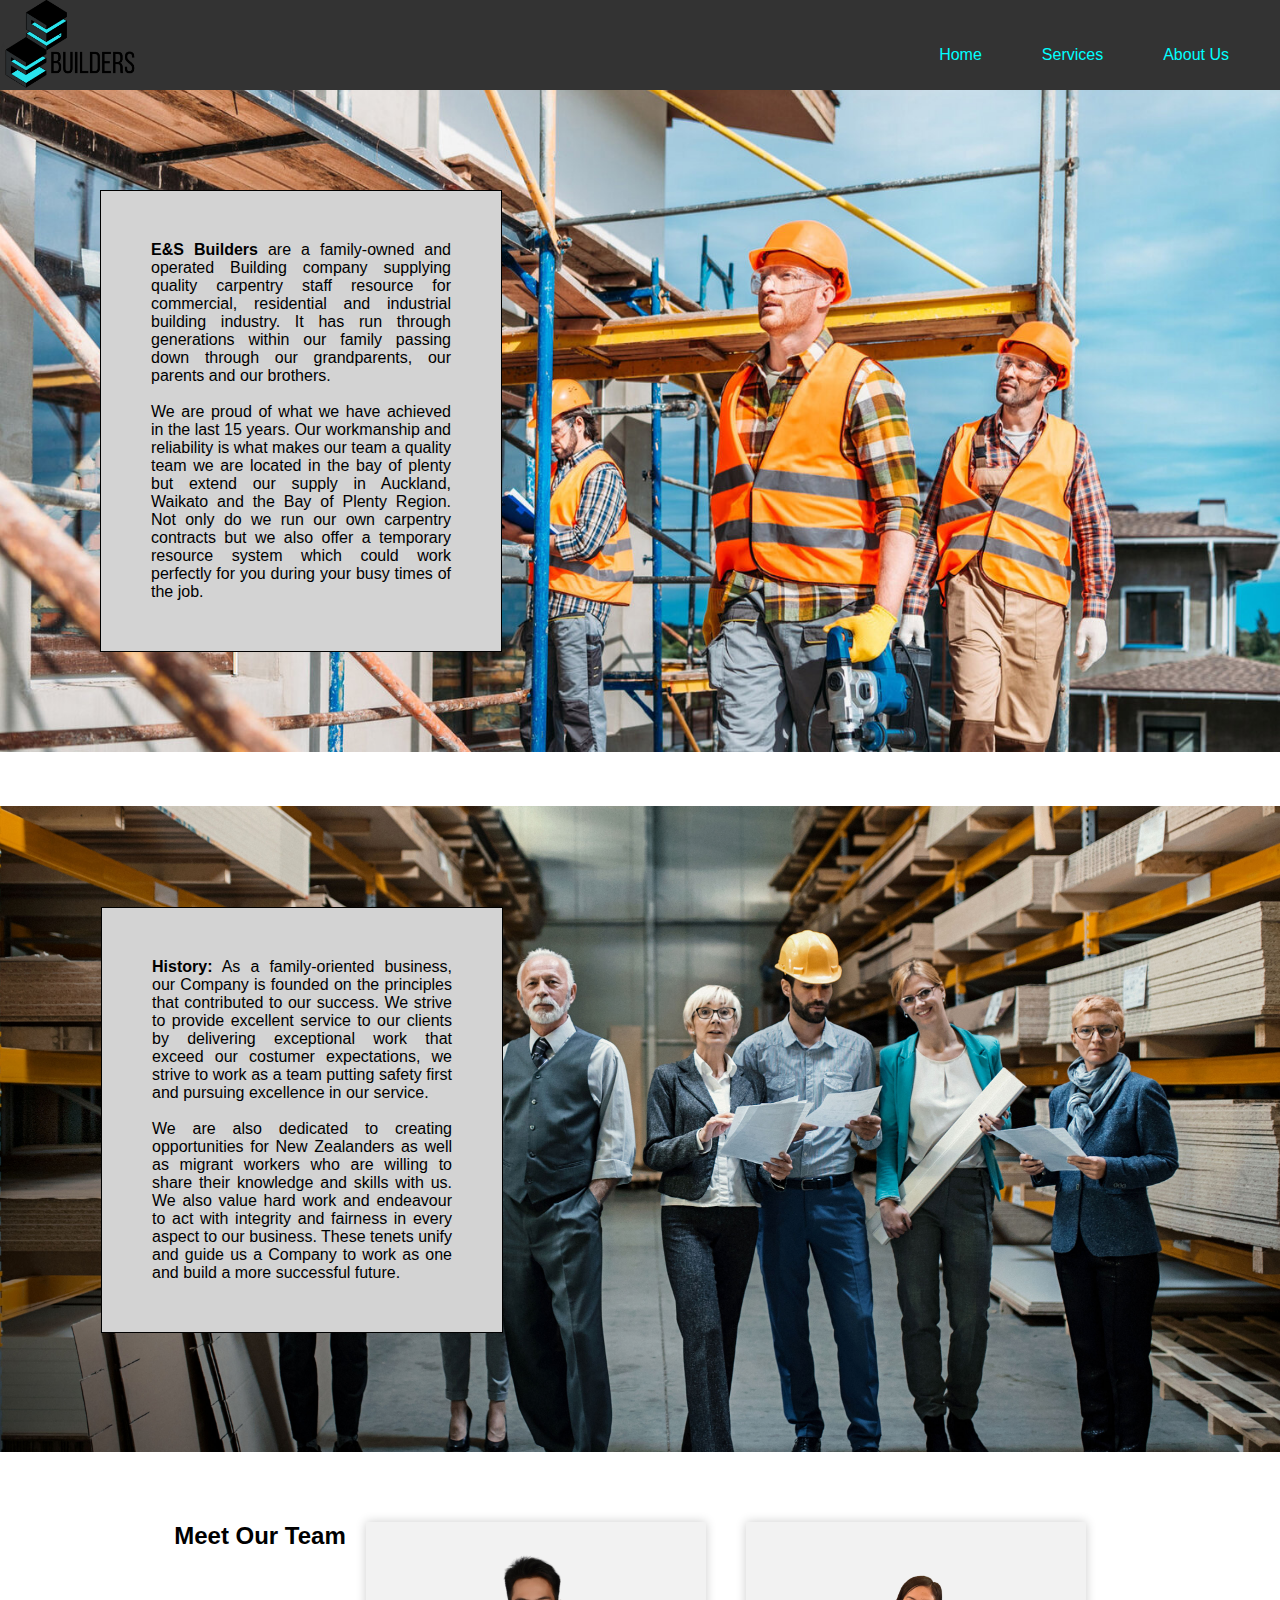
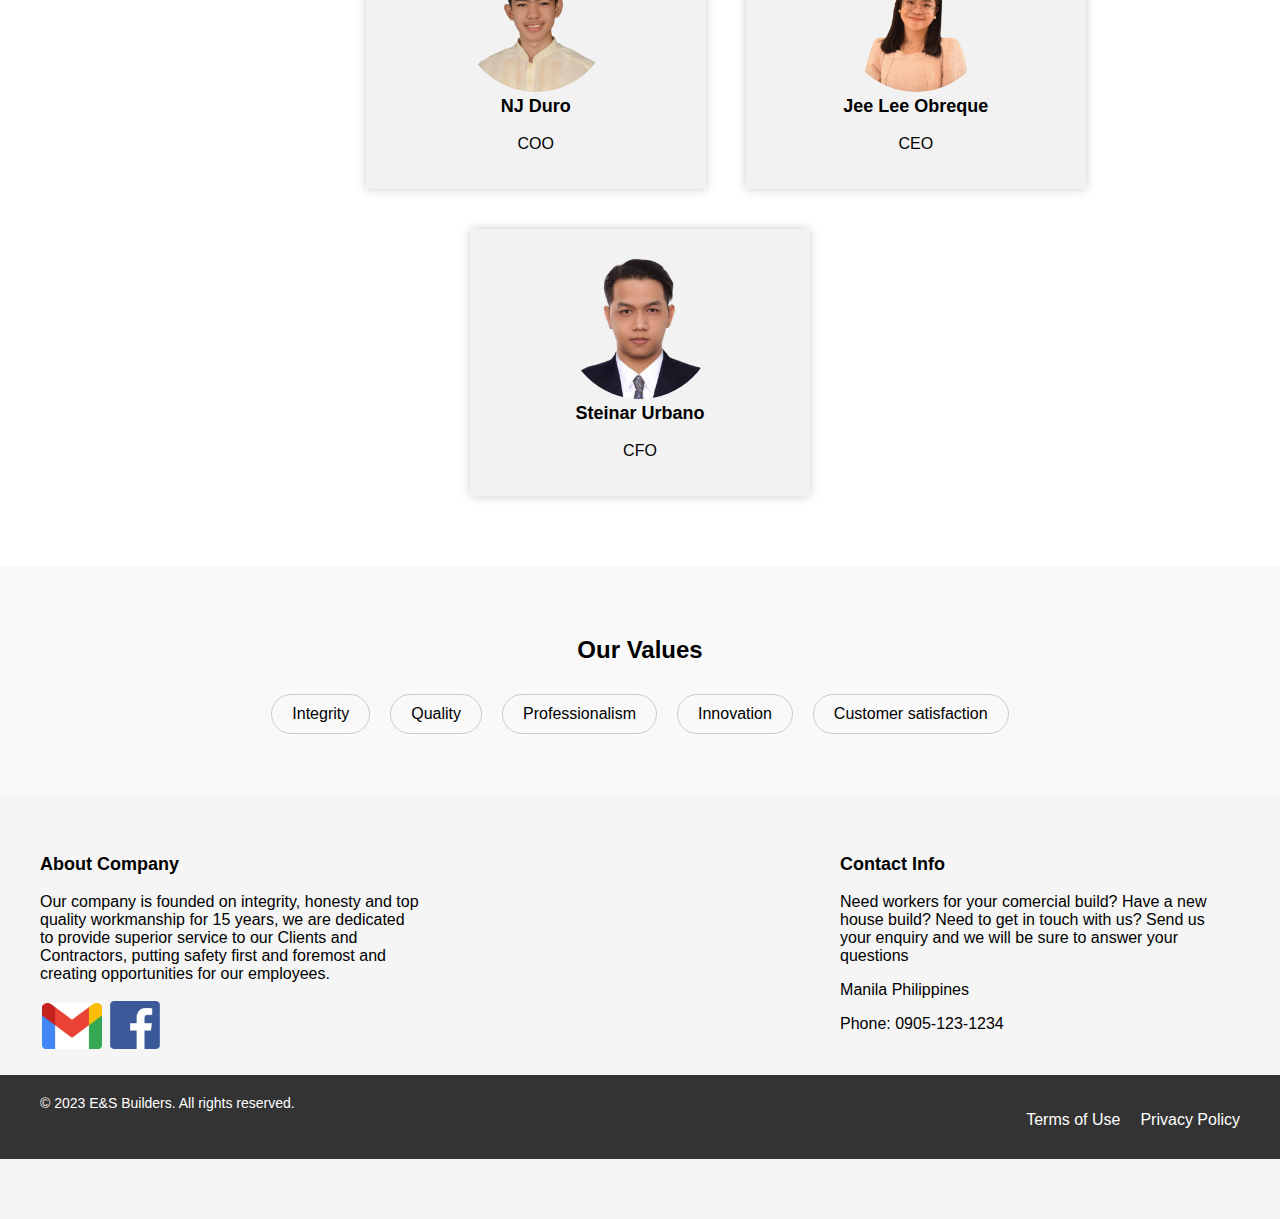
==== about.html @ f44775a7 "about" ====
<!DOCTYPE html>
<html lang="en">
<head>
	<meta charset="UTF-8">
	<meta http-equiv="X-UA-Compatible" content="IE=edge">
	<meta name="viewport" content="width=device-width, initial-scale=1.0">
	<title>About Us</title>
	<link rel="stylesheet" href="about.css">
</head>
<body>
	<header>
		<nav>
			<ul>
				<img src="/img/es_builder_logo 8.png" class="logo">
				<li><a href="#">Home</a></li>
				<li><a href="#">Services</a></li>
				<li><a href="#">About Us</a></li>
			</ul>
		</nav>
	</header>

	<main>
		<section class="hero">
			<div>
			<p><b>E&S Builders</b> are a family-owned and operated Building company supplying quality carpentry staff resource for commercial, residential and industrial building industry. It has run through generations within our family passing down through our grandparents, our parents and our brothers.<br><br>
			We are proud of what we have achieved in the last 15 years. Our workmanship and reliability is what makes our team a quality team we are located in the bay of plenty but extend our supply in Auckland, Waikato and the Bay of Plenty Region. Not only do we run our own carpentry contracts but we also offer a temporary resource system which could work perfectly for you during your busy times of the job.</p>
			</div>
		</section>

		<br><br><br>

		<section class="history">
			<div>
			<p><b>History:</b> As a family-oriented business, our Company is founded on the principles that contributed to our success. We strive to provide excellent service to our clients by delivering exceptional work that exceed our costumer expectations, we strive to work as a team putting safety first and pursuing excellence in our service.<br><br>We are also dedicated to creating opportunities for New Zealanders as well as migrant workers who are willing to share their knowledge and skills with us. We also value hard work and endeavour to act with integrity and fairness in every aspect to our business. These tenets unify and guide us a Company to work as one and build a more successful future.</p>	
			</div>
			<br>
		</section>
		
		<section class="team">
			<h2>Meet Our Team</h2>
			<div class="team-member">
				<img src="/img/Nj-removebg-preview.png" alt="Team Member 2">
				<h3>NJ Duro</h3>
				<p>COO</p>
			</div>
			<div class="team-member">
				<img src="/img/jee_lee-removebg-preview.png" alt="Team Member 1">
				<h3>Jee Lee Obreque</h3>
				<p>CEO</p>
			</div>
			<div class="team-member">
				<img src="/img/ste-removebg-preview.png" alt="Team Member 3">
				<h3>Steinar Urbano</h3>
				<p>CFO</p>
			 </div>
		</section>

		<section class="values">
			<h2>Our Values</h2>
			<ul>
				<li>Integrity</li>
				<li>Quality</li>
				<li>Professionalism</li>
				<li>Innovation</li>
				<li>Customer satisfaction</li>
			</ul>
		</section>
	</main>
	<footer>
        <div class="container">
          <div class="row">
            <div class="col-md-4">
              <h3>About Company</h3>
              <p>Our company is founded on integrity, honesty and top quality workmanship for 15 years, we are dedicated to provide superior service to our Clients and Contractors,   putting safety first and foremost and creating opportunities for our employees.</p>
			  <img class="gmail"src="/img/gmail-logo 6.png">
			  <img class="facebook" src="/img/Facebook 3.png">
            </div>
            <div class="col-md-4">
              <h3>Contact Info</h3>
			  <p>Need workers for your comercial build? Have a new house build? Need to get in touch with us? Send us your enquiry and we will be sure to answer your questions</p>
              <p>Manila Philippines</p>
              <p>Phone: 0905-123-1234</p>
            </div>
          </div>
        </div>
        <div class="bottom-bar">
          <div class="container">
            <p>&copy; 2023 E&S Builders. All rights reserved.</p>
            <ul>
              <li><a href="#">Terms of Use</a></li>
              <li><a href="#">Privacy Policy</a></li>
            </ul>
          </div>
        </div>
      </footer>

</body>
</html>
---- about.css ----
/* General styles */
body {
	font-family: Arial, sans-serif;
	margin: 0;
	padding: 0;
}

/* Header styles */
header {
	background-color: #333;
	color: #fff;
	padding: 25px 20px;
}
.logo{
	position: absolute;
	left: 0;
	width: 150px;
	top: 0;
}
nav ul {
	list-style: none;
	margin: 0;
	padding: 1px;
	display: flex;
	justify-content: right;
}
nav li {
	margin: 0 30px;
	padding-top: 20px;
}
nav a {
	color: aqua;
	text-decoration: none;
}
nav a:hover{
	text-decoration: solid;
	background-color: black
	
}

/* Main content styles */
.hero {
	background-image: url(/img/buldersyearend1jpg.jpg);
	background-size: cover;
	background-position: center;
	color: black;
	padding: 100px;
	text-align: justify;
}
.history{
	background-image: url(/img/ey-family-business-owners-standing-in-their-factory.jpg);
	background-size: cover;
	background-position: center;
	color: black;
	padding: 100px;
	text-align: justify;
}
.team {
	display: flex;
	flex-wrap: wrap;
	justify-content: center;
	margin: 50px 0;
}
.team-member {
	background-color: #f2f2f2;
	box-shadow: 0 0 10px rgba(0,0,0,0.2);
	margin: 20px;
	padding: 20px;
	text-align: center;
	width: 300px;
}
.team-member img {
	border-radius: 50%;
	height: 150px;
	width: 150px;
}
.values {
	background-color: #f9f9f9;
	padding: 50px;
	text-align: center;
}
.values ul {
	list-style: none;
	margin: 0;
	padding: 0;
	display: flex;
	flex-wrap: wrap;
	justify-content: center;
}
.values li {
	margin: 10px;
	padding: 10px 20px;
	border: 1px solid #ccc;
	border-radius: 20px;
}
.facebook {
	padding: 2px;
	font-size: 30px;
	width: 50px;
	text-align: center;
	text-decoration: none;
}
.facebook:hover {
	opacity: 0.7;
}
.gmail {
	padding: 2px;
	font-size: 30px;
	width: 60px;
	text-align: center;
	text-decoration: none;
}
.gmail:hover {
	opacity: 0.7;
}

footer {
    background-color: #f5f5f5;
    padding: 60px 0;
  }
  
  .container {
    max-width: 1200px;
    margin: 0 auto;
  }
  
  .row {
    display: flex;
    flex-wrap: wrap;
    justify-content: space-between;
  }
  
  .col-md-4 {
    width: calc(33.33% - 20px);
    margin-right: 20px;
    margin-bottom: 20px;
  }
  
  h3 {
    font-size: 18px;
    margin-top: 0;
  }
  
  ul {
    list-style: none;
    margin: 0;
    padding: 0;
  }
  
  li {
    margin-bottom: 10px;
  }
  
  a {
    color: #555;
    text-decoration: none;
  }
  
  .bottom-bar {
    background-color: #333;
    color: #fff;
    padding: 20px 0;
  }
  
  .bottom-bar p {
    margin: 0;
    font-size: 14px;
  }
  
  .bottom-bar ul {
    list-style: none;
    margin: 0;
    padding: 0;
    display: flex;
    justify-content: flex-end;
  }
  
  .bottom-bar li {
    margin-left: 20px;
  }
  
  .bottom-bar a {
    color: #fff;
    text-decoration: none;
  }

.hero p{
	background-color: lightgrey;
	width: 300px;
	border: 1px solid black;
	padding: 50px;
	margin: 0px;	  
} 
.history p{
	background-color: lightgrey;
	width: 300px;
	border: 1px solid black;
	padding: 50px;
	margin: 1px;
}
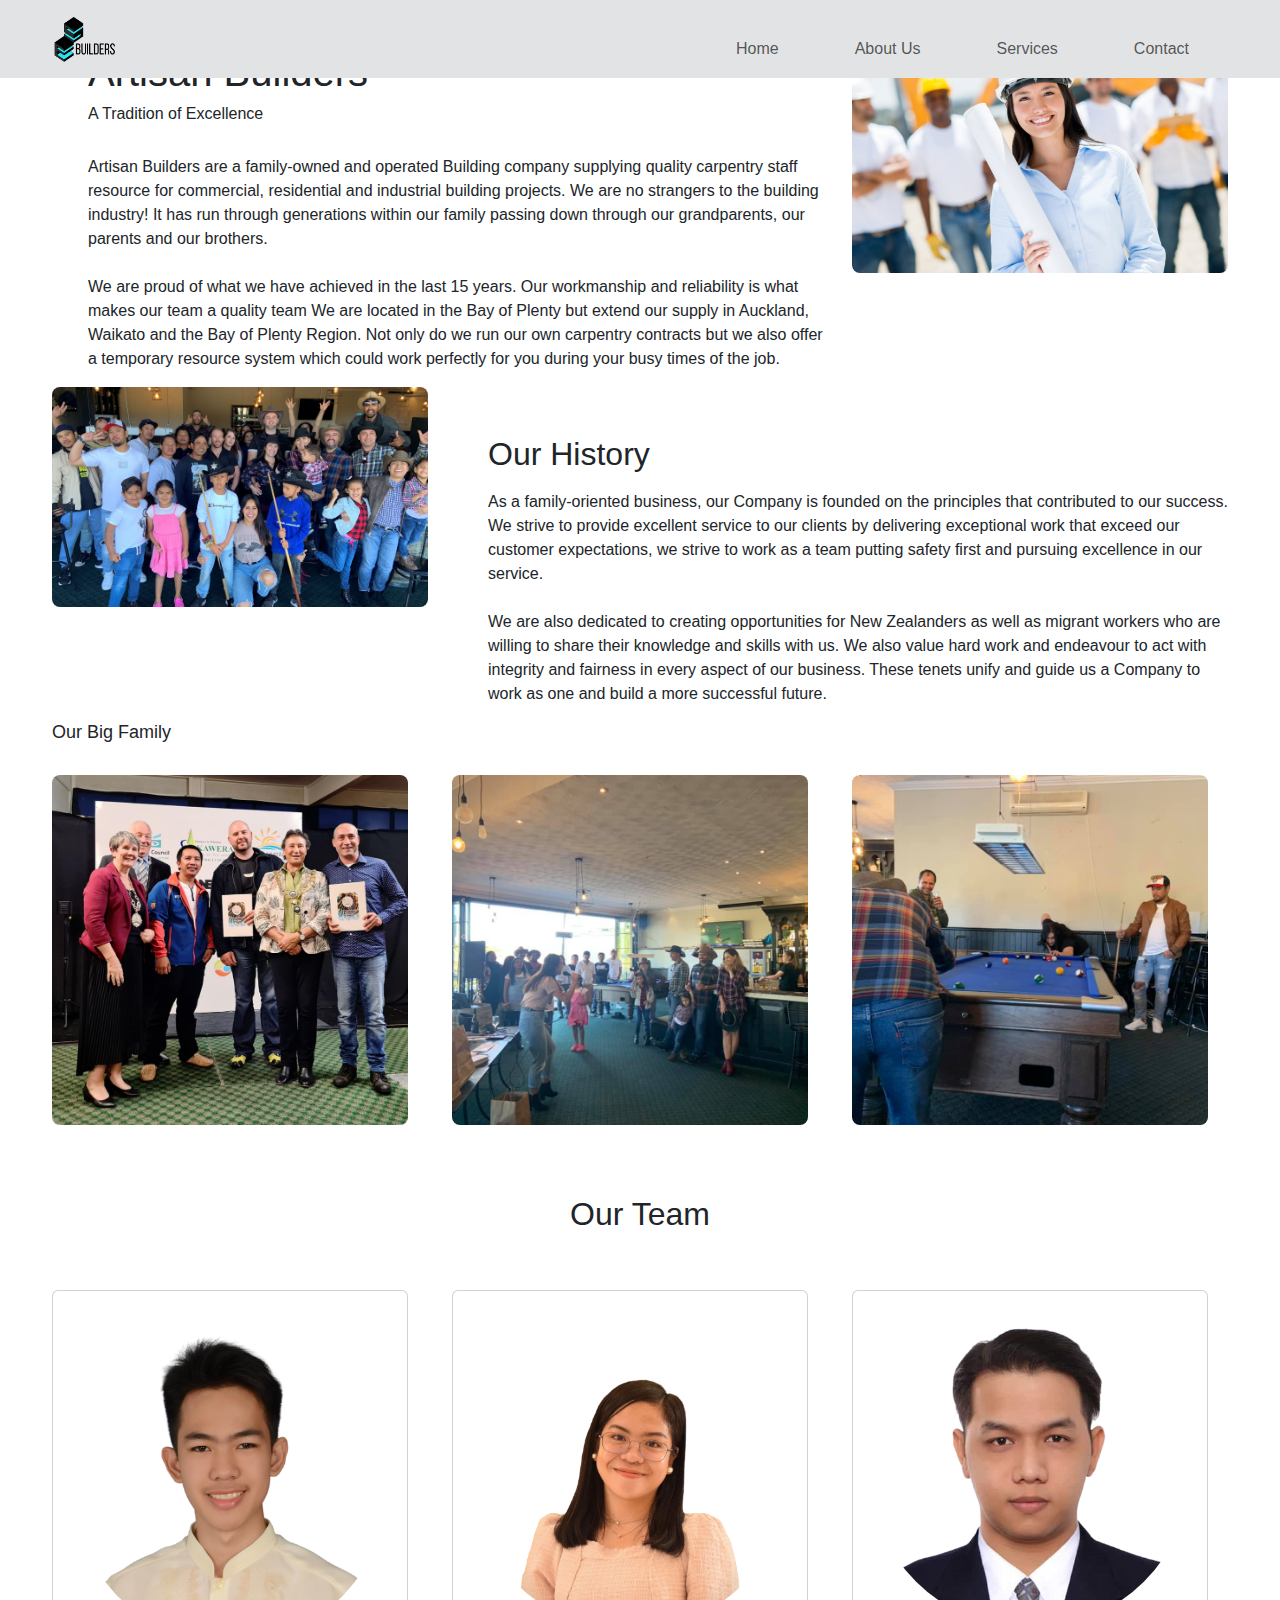
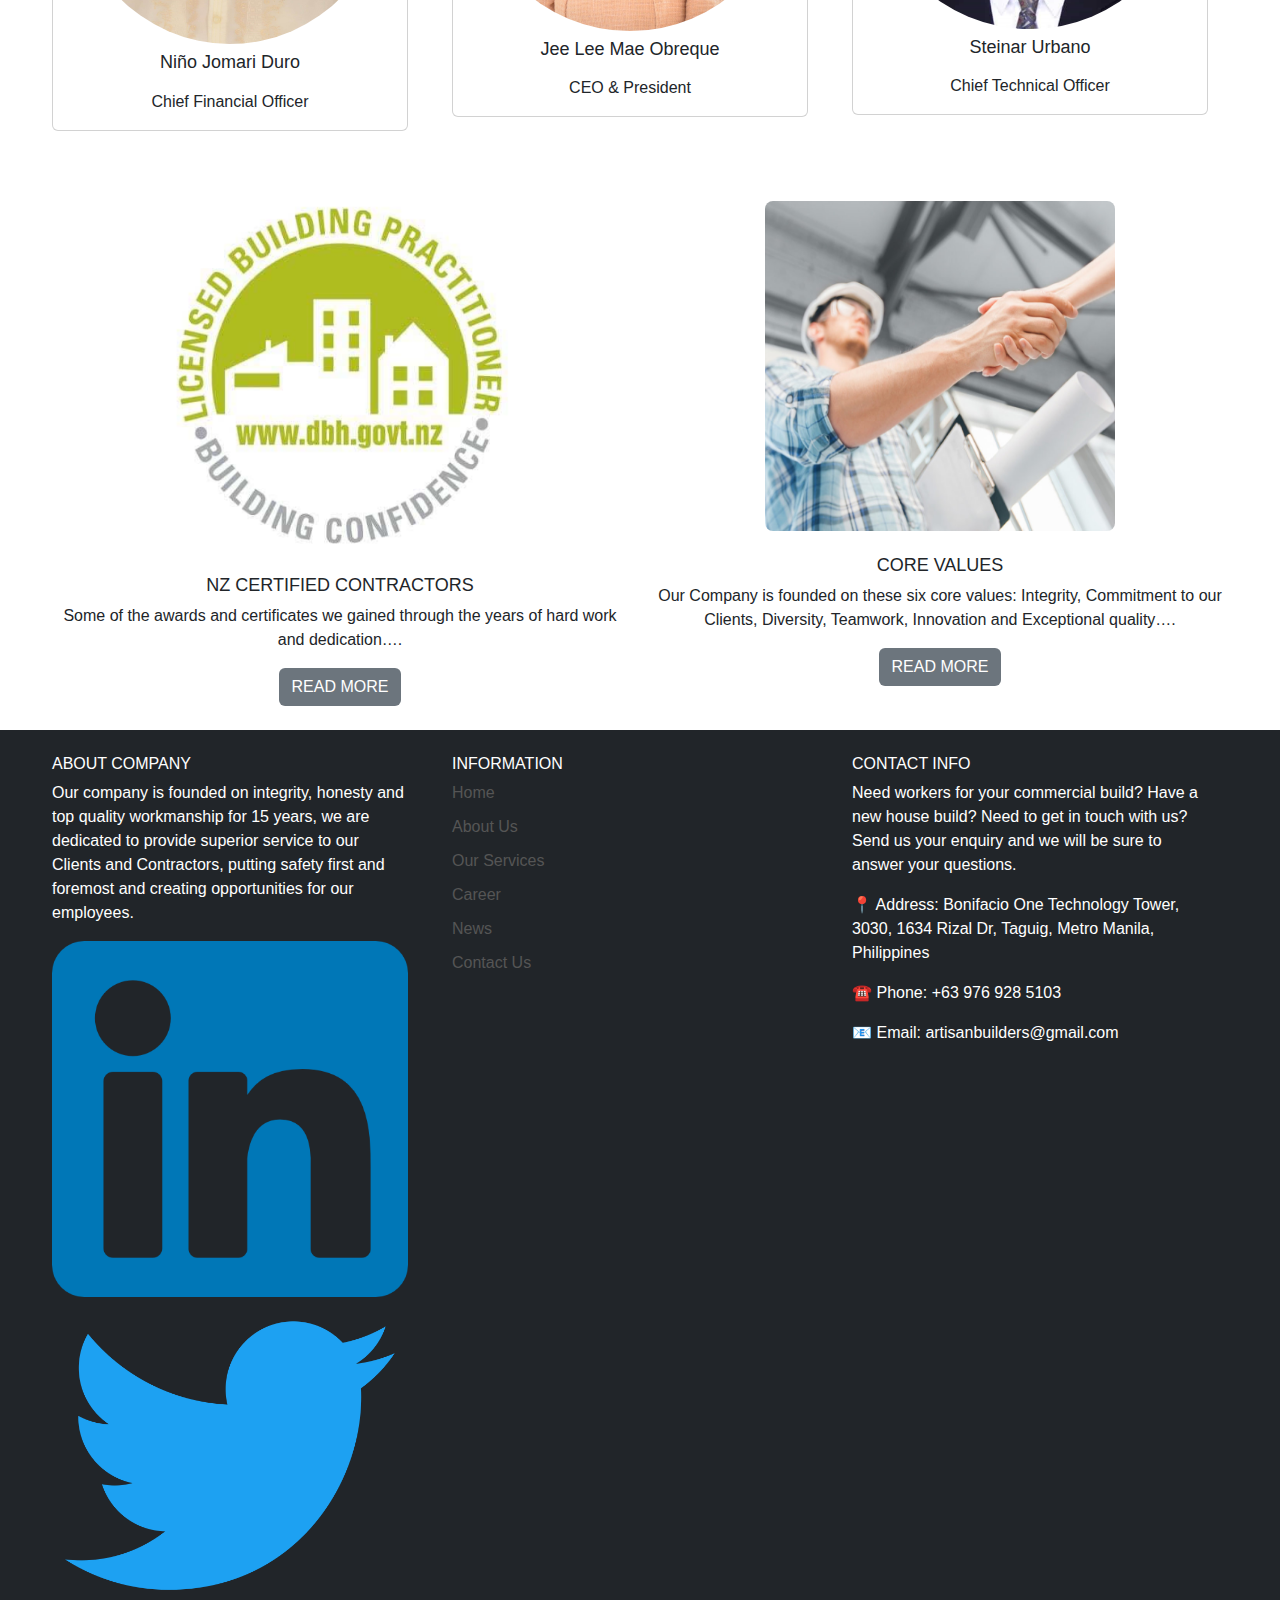
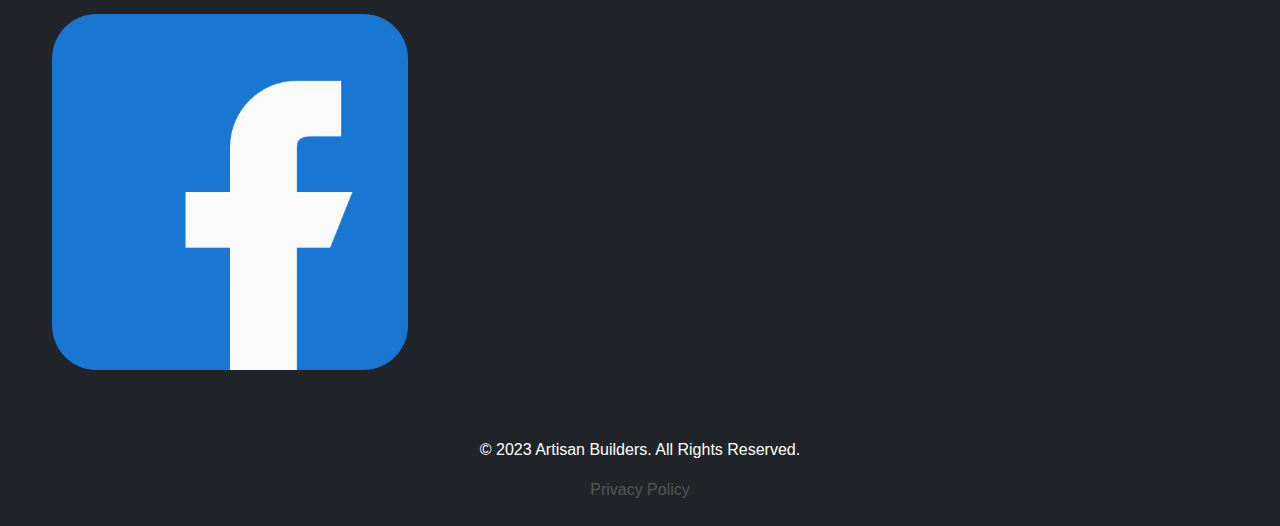
==== commit ebc3fee2: "commit changes" ====
--- a/about.html
+++ b/about.html
@@ -1,98 +1,243 @@
 <!DOCTYPE html>
 <html lang="en">
 <head>
-	<meta charset="UTF-8">
-	<meta http-equiv="X-UA-Compatible" content="IE=edge">
-	<meta name="viewport" content="width=device-width, initial-scale=1.0">
-	<title>About Us</title>
-	<link rel="stylesheet" href="about.css">
+    <!DOCTYPE html>
+    <html lang="en">
+    <head>
+    <meta charset="UTF-8">
+    <meta http-equiv="X-UA-Compatible" content="IE=edge">
+    <meta name="viewport" content="width=device-width, initial-scale=1.0">
+    <title>Artisan Builders</title>
+	<link rel="stylesheet" href="https://cdn.jsdelivr.net/npm/bootstrap@5.3.0-alpha3/dist/css/bootstrap.min.css">
+	<link rel="stylesheet" href="about.css" >
 </head>
+
 <body>
-	<header>
-		<nav>
-			<ul>
-				<img src="/img/es_builder_logo 8.png" class="logo">
-				<li><a href="#">Home</a></li>
-				<li><a href="#">Services</a></li>
-				<li><a href="#">About Us</a></li>
-			</ul>
-		</nav>
-	</header>
-
-	<main>
-		<section class="hero">
-			<div>
-			<p><b>E&S Builders</b> are a family-owned and operated Building company supplying quality carpentry staff resource for commercial, residential and industrial building industry. It has run through generations within our family passing down through our grandparents, our parents and our brothers.<br><br>
-			We are proud of what we have achieved in the last 15 years. Our workmanship and reliability is what makes our team a quality team we are located in the bay of plenty but extend our supply in Auckland, Waikato and the Bay of Plenty Region. Not only do we run our own carpentry contracts but we also offer a temporary resource system which could work perfectly for you during your busy times of the job.</p>
-			</div>
-		</section>
-
-		<br><br><br>
-
-		<section class="history">
-			<div>
-			<p><b>History:</b> As a family-oriented business, our Company is founded on the principles that contributed to our success. We strive to provide excellent service to our clients by delivering exceptional work that exceed our costumer expectations, we strive to work as a team putting safety first and pursuing excellence in our service.<br><br>We are also dedicated to creating opportunities for New Zealanders as well as migrant workers who are willing to share their knowledge and skills with us. We also value hard work and endeavour to act with integrity and fairness in every aspect to our business. These tenets unify and guide us a Company to work as one and build a more successful future.</p>	
-			</div>
-			<br>
-		</section>
-		
-		<section class="team">
-			<h2>Meet Our Team</h2>
-			<div class="team-member">
-				<img src="/img/Nj-removebg-preview.png" alt="Team Member 2">
-				<h3>NJ Duro</h3>
-				<p>COO</p>
-			</div>
-			<div class="team-member">
-				<img src="/img/jee_lee-removebg-preview.png" alt="Team Member 1">
-				<h3>Jee Lee Obreque</h3>
-				<p>CEO</p>
-			</div>
-			<div class="team-member">
-				<img src="/img/ste-removebg-preview.png" alt="Team Member 3">
-				<h3>Steinar Urbano</h3>
-				<p>CFO</p>
-			 </div>
-		</section>
-
-		<section class="values">
-			<h2>Our Values</h2>
-			<ul>
-				<li>Integrity</li>
-				<li>Quality</li>
-				<li>Professionalism</li>
-				<li>Innovation</li>
-				<li>Customer satisfaction</li>
-			</ul>
-		</section>
-	</main>
-	<footer>
-        <div class="container">
-          <div class="row">
-            <div class="col-md-4">
-              <h3>About Company</h3>
-              <p>Our company is founded on integrity, honesty and top quality workmanship for 15 years, we are dedicated to provide superior service to our Clients and Contractors,   putting safety first and foremost and creating opportunities for our employees.</p>
-			  <img class="gmail"src="/img/gmail-logo 6.png">
-			  <img class="facebook" src="/img/Facebook 3.png">
-            </div>
-            <div class="col-md-4">
-              <h3>Contact Info</h3>
-			  <p>Need workers for your comercial build? Have a new house build? Need to get in touch with us? Send us your enquiry and we will be sure to answer your questions</p>
-              <p>Manila Philippines</p>
-              <p>Phone: 0905-123-1234</p>
-            </div>
-          </div>
-        </div>
-        <div class="bottom-bar">
-          <div class="container">
-            <p>&copy; 2023 E&S Builders. All rights reserved.</p>
-            <ul>
-              <li><a href="#">Terms of Use</a></li>
-              <li><a href="#">Privacy Policy</a></li>
-            </ul>
-          </div>
-        </div>
-      </footer>
-
+
+	<!-- NAVBAR STARTS -->
+	<nav class="navbar navbar-expand-lg navbar-light bg-secondary-subtle fixed-top">
+		<div class="container">
+			<a class="navbar-brand" href="#">
+				<img class="img-fluid" src="img/logo.png" style="height: 45px; width: 70px;">
+			</a>
+            <button aria-controls="navContent" aria-expanded="false" aria-label="Toggle navigation" class="navbar-toggler" data-bs-target="#navContent" data-bs-toggle="collapse" type="button"><span class="navbar-toggler-icon"></span></button>
+			<div class="collapse navbar-collapse" id="navContent">
+				<ul class="navbar-nav ms-auto mb-2 mb-lg-0">
+					<li class="nav-item">
+						<a class="nav-link" href="index.html">Home</a>
+					</li>
+					<li class="nav-item">
+						<a class="nav-link" href="about.html">About Us</a>
+					</li>
+					<li class="nav-item">
+						<a class="nav-link" href="services.html">Services</a>
+					</li>
+					<li class="nav-item">
+						<a class="nav-link" href="contact.html">Contact</a>
+					</li>
+				</ul>
+			</div>
+		</div>
+	</nav>
+	<!-- NAVBAR ENDS -->
+
+	<!-- INTRO STARTS -->
+	<section class="about section-padding" id="about">
+		<div class="container">
+			<div class="row">
+				<div class="col-lg-8 col-md-12 col-12 ps-lg-5 mt-md-5">
+					<div class="aboutText">
+						<h1>Artisan Builders</h1>
+						<h6 class="pb-4">A Tradition of Excellence</h6>
+						<p>
+							Artisan Builders are a family-owned and operated Building company supplying quality carpentry staff resource for commercial, residential and industrial building projects. We are no strangers to the building industry! It has run through generations within our family passing down through our grandparents, our parents and our brothers.
+							<br><br>
+							We are proud of what we have achieved in the last 15 years. Our workmanship and reliability is what makes our team a quality team We are located in the Bay of Plenty but extend our supply in Auckland, Waikato and the Bay of Plenty Region. Not only do we run our own carpentry contracts but we also offer a temporary resource system which could work perfectly for you during your busy times of the job.
+						</p>
+					</div>
+				</div>
+				<div class="col-lg-4 col-md-12 col-12">
+					<div class="about-img"><img class="img-fluid rounded-3" src="img/about-1.png"></div>
+				</div>
+			</div>
+		</div>
+	</section>
+    <!-- INTRO ENDS -->
+
+	<!-- HISTORY STARTS -->
+	<section class="about section-padding" id="about">
+		<div class="container">
+			<div class="row">
+				<div class="col-lg-4 col-md-12 col-12">
+					<div class="about-img"><img class="img-fluid rounded-3" src="img/about-2.png" style="width: 100%;"></div>
+				</div>
+				<div class="col-lg-8 col-md-12 col-12 ps-lg-5 mt-md-5">
+					<div>
+						<h2 class="pb-2">Our History</h2>
+						<p>
+							As a family-oriented business, our Company is founded on the principles that contributed to our success. We strive to provide excellent service to our clients by delivering exceptional work that exceed our customer expectations, we strive to work as a team putting safety first and pursuing excellence in our service.
+							<br><br>
+							We are also dedicated to creating opportunities for New Zealanders as well as migrant workers who are willing to share their knowledge and skills with us. We also value hard work and endeavour to act with integrity and fairness in every aspect of our business. These tenets unify and guide us a Company to work as one and build a more successful future.
+						</p>
+					</div>
+				</div>
+			</div>
+		</div>
+	</section>
+    <!-- HISTORY ENDS -->
+
+	<!-- HR STARTS -->
+		<div class="container">
+			
+		</div>
+	<!-- HR ENDS -->
+
+	<!-- FAMILY STARTS -->
+	<section class="family section-padding">
+		<div class="container">
+			<div class="row">
+				<div class="col-md-12 text-dark">
+					<div>
+						<h3 class="pb-4">Our Big Family</h3>
+					</div>
+				</div>
+			</div>
+			<div class="row">
+				<div class="col-md-4">
+					<div class="family-img"><img class="img-fluid rounded-3" src="img/about-family-1.png"></div>
+				</div>
+				<div class="col-md-4">
+					<div class="family-img"><img class="img-fluid rounded-3" src="img/about-family-2.png"></div>
+				</div>
+				<div class="col-md-4">
+					<div class="family-img"><img class="img-fluid rounded-3" src="img/about-family-3.png"></div>
+				</div>
+			</div>
+		</div>
+	</section>
+	<!-- FAMILY ENDS -->
+
+	<!-- TEAM STARTS -->
+	<section class="team section-padding" id="team">
+		<div class="container">
+			<div class="row">
+				<div class="col-md-12">
+					<div class="section-header text-center pb-5">
+						<h2>Our Team</h2>
+					</div>
+				</div>
+			</div>
+			<div class="row">
+				<div class="col-md-4">
+					<div class="card text-center">
+						<div class="card-body">
+							<img alt="" class="img-fluid rounded-circle" src="img/team-1.png">
+							<h3 class="card-title py-2">Niño Jomari Duro</h3>
+							<p class="card-text">Chief Financial Officer</p>
+						</div>
+					</div>
+				</div>
+				<div class="col-md-4">
+					<div class="card text-center">
+						<div class="card-body">
+							<img alt="" class="img-fluid rounded-circle" src="img/team-2.png">
+							<h3 class="card-title py-2">Jee Lee Mae Obreque</h3>
+							<p class="card-text">CEO & President</p>
+						</div>
+					</div>
+				</div>
+				<div class="col-md-4">
+					<div class="card text-center">
+						<div class="card-body">
+							<img alt="" class="img-fluid rounded-circle" src="img/team-3.png">
+							<h3 class="card-title py-2">Steinar Urbano</h3>
+							<p class="card-text">Chief Technical Officer</p>
+						</div>
+					</div>
+				</div>
+			</div>
+		</div>
+	</section>
+    <!-- TEAM ENDS -->
+
+	<!-- SERVICES STARTS -->
+	<section class="services section-padding">
+		<div class="container">
+			<div class="row pb-3">
+				<div class="col-md-6">
+					<div class="text-light text-center bg-white pb-2">
+						<div class="text-dark">
+							<div class="img-area mb-4"><img class="img-fluid rounded-3" src="img/proof-1.png" style="height: 350px; width: 350px;"></div>
+							<h3 class="title">NZ CERTIFIED CONTRACTORS</h3>
+							<p>Some of the awards and certificates we gained through the years of hard work and dedication….</p>
+							<a href="#"><button class="btn bg-secondary text-white">READ MORE</button></a>
+						</div>
+					</div>
+				</div>
+				<div class="col-md-6">
+					<div class="text-light text-center bg-white pb-2">
+						<div class="text-dark">
+							<div class="img-area mb-4"><img class="img-fluid rounded-3" src="img/proof-2.png" style="height: 330px; width: 350px;"></div>
+							<h3 class="title">CORE VALUES</h3>
+							<p>Our Company is founded on these six core values: Integrity, Commitment to our Clients, Diversity, Teamwork, Innovation and Exceptional quality….</p>
+							<a href="#"><button class="btn bg-secondary text-white">READ MORE</button></a>
+						</div>
+					</div>
+				</div>
+			</div>
+		</div>
+	</section>
+    <!-- SERVICES ENDS -->
+
+	<!-- FOOTER STARTS -->
+	<footer class="bg-dark p-2 text-white">
+		<div class="container">
+			<div class="row pt-3">
+				<div class="col-md-4">
+					<div>
+						<h6>ABOUT COMPANY</h6>
+						<p>
+							Our company is founded on integrity, honesty and top quality workmanship for 15 years, we are dedicated to provide superior service to our Clients and Contractors, putting safety first and foremost and creating opportunities for our employees.
+						</p>
+						<a href="#"><img class="img-fluid rounded-3" src="img/linkedin.png" id="icon"></a>
+						<a href="#"></a><img class="img-fluid rounded-3" src="img/twitter.png" id="icon"></a>
+						<a href="#"><img class="img-fluid rounded-3" src="img/fb.png" id="icon"></a>
+					</div>
+				</div>
+				<div class="col-md-4">
+					<div>
+						<h6>INFORMATION</h6>
+						<ul>
+							<li><a href="#">Home</a></li>
+							<li><a href="#">About Us</a></li>
+							<li><a href="#">Our Services</a></li>
+							<li><a href="#">Career</a></li>
+							<li><a href="#">News</a></li>
+							<li><a href="#">Contact Us</a></li>
+						</ul>
+					</div>
+				</div>
+				<div class="col-md-4">
+					<div>
+					<h6>CONTACT INFO</h6>
+						<p>
+							Need workers for your commercial build? Have a new house build? Need to get in touch with us? Send us your enquiry and we will be sure to answer your questions.
+						</p>
+						<p>📍 Address: Bonifacio One Technology Tower, 3030, 1634 Rizal Dr, Taguig, Metro Manila, Philippines</p>
+						<p>☎️ Phone: +63 976 928 5103</p>
+						<p>📧 Email: artisanbuilders@gmail.com</p>
+					</div>
+				</div>
+			</div>
+				<div class="text-center pt-5">
+					<p>&copy; 2023 Artisan Builders. All Rights Reserved.</p>
+					<p><a href="#">Privacy Policy</a></p>
+				</div>
+		</div>
+	</footer>
+	<!-- FOOTER ENDS -->
+	
+	<!-- JS -->
+	<script src="https://cdn.jsdelivr.net/npm/bootstrap@5.3.0-alpha3/dist/js/bootstrap.bundle.min.js"></script> 
 </body>
 </html>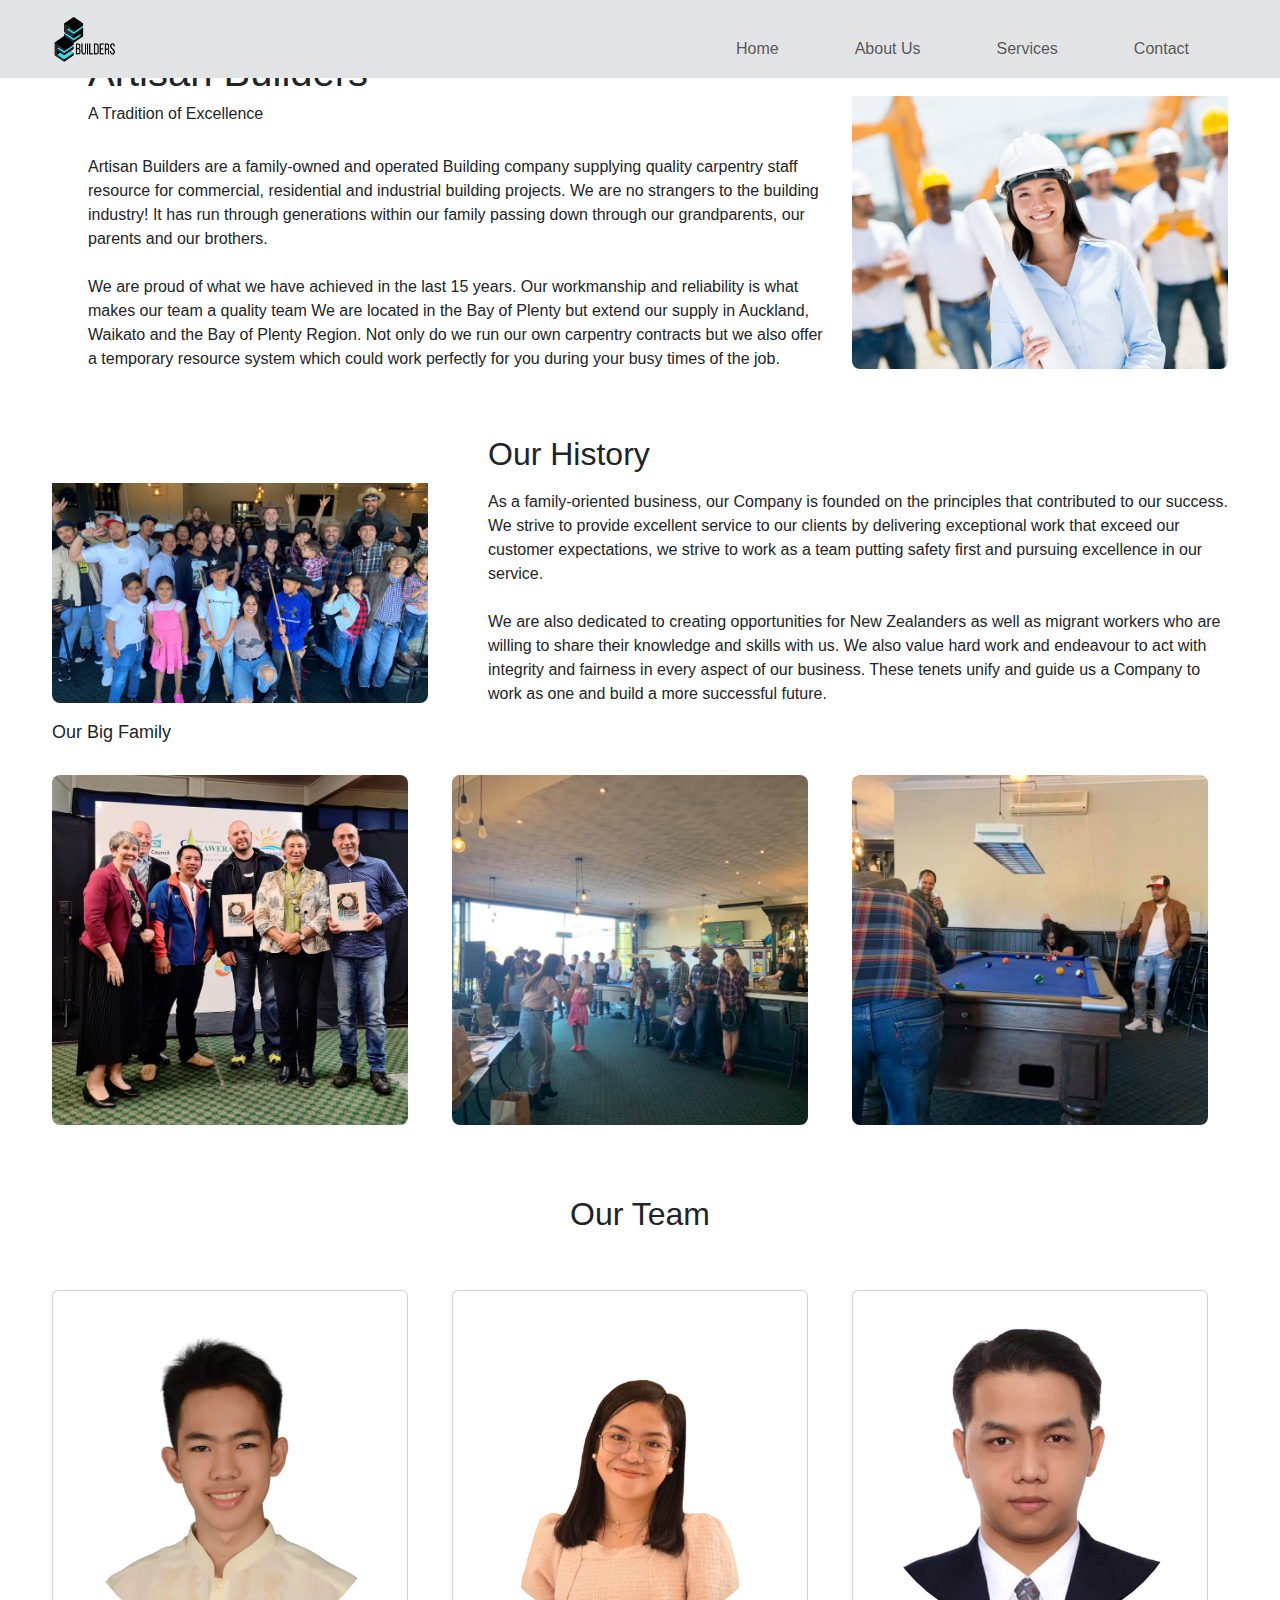
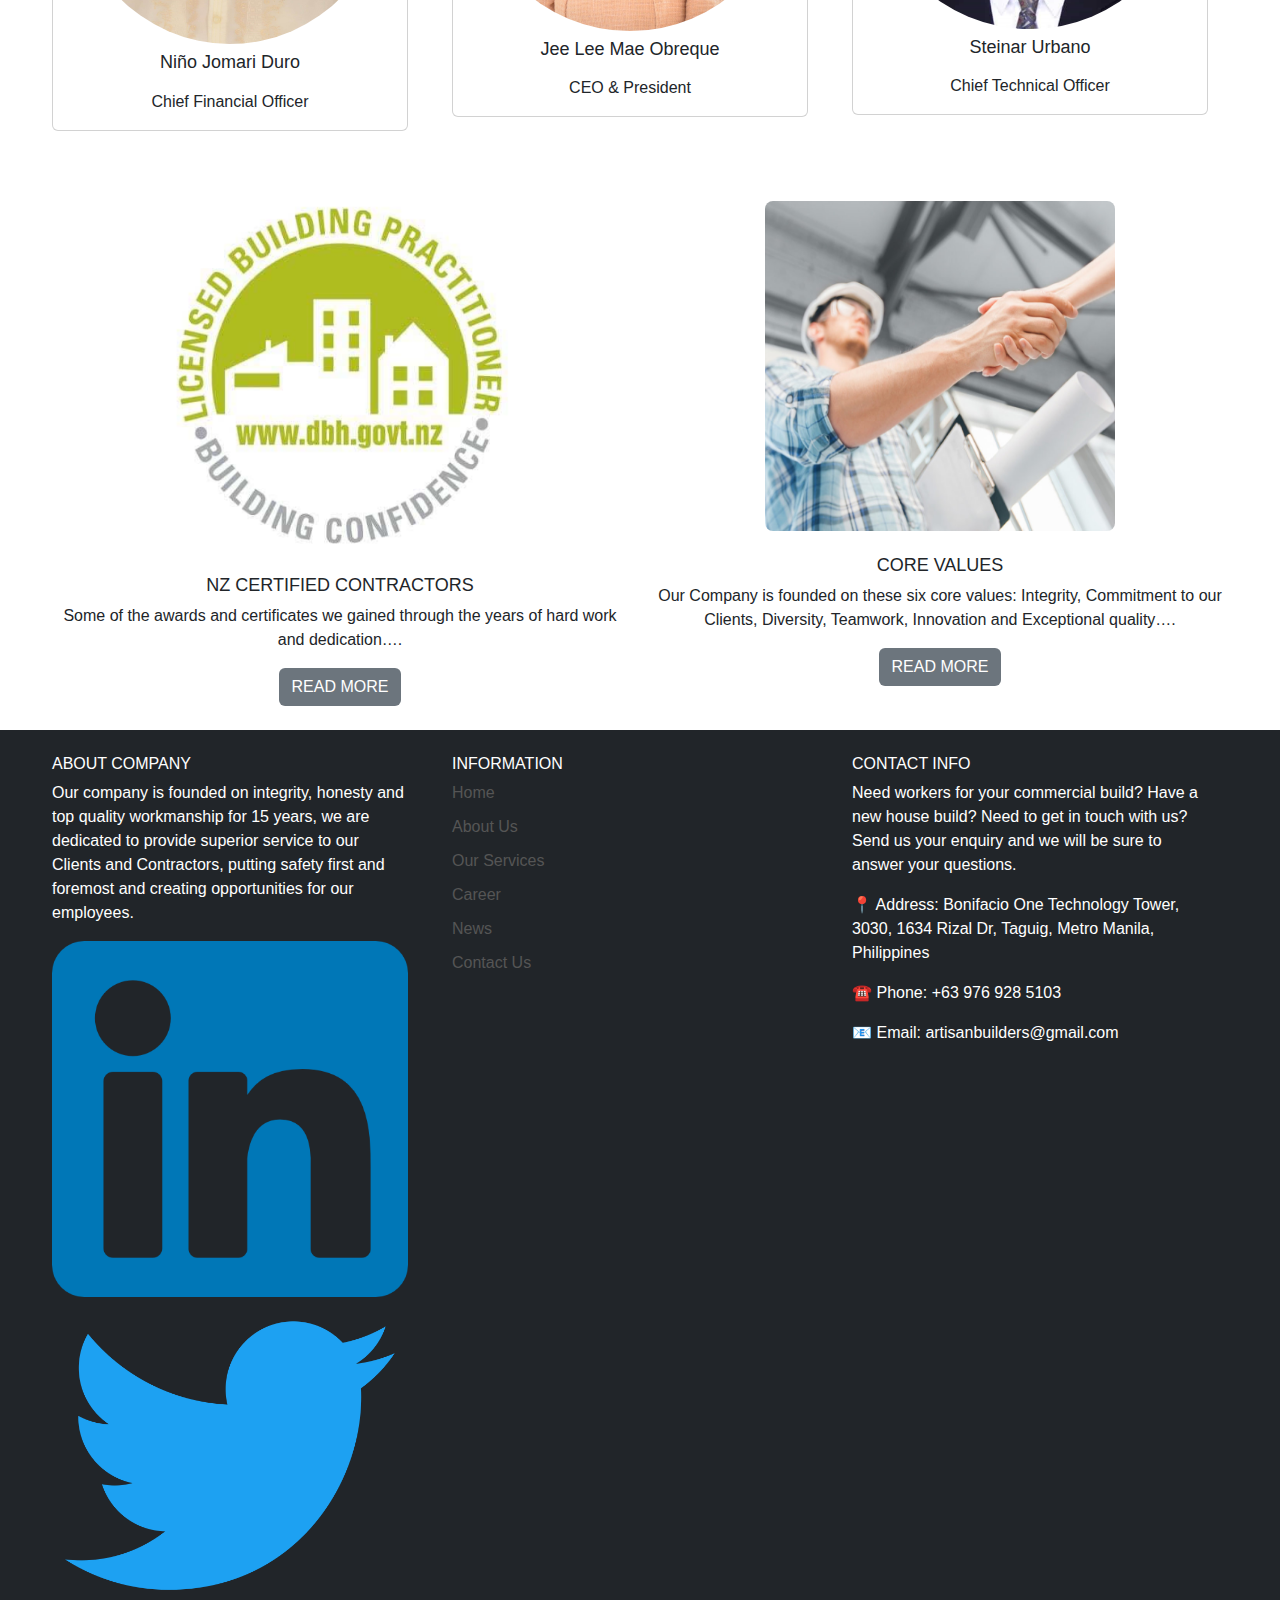
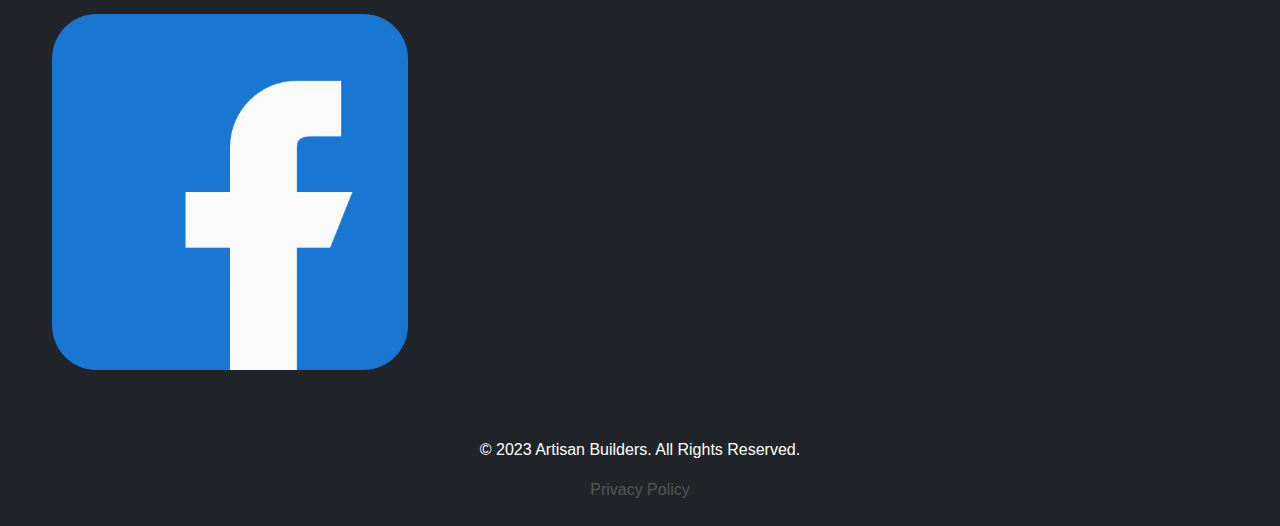
==== commit 4ecec0a8: "push commit" ====
--- a/about.html
+++ b/about.html
@@ -10,6 +10,7 @@
     <title>Artisan Builders</title>
 	<link rel="stylesheet" href="https://cdn.jsdelivr.net/npm/bootstrap@5.3.0-alpha3/dist/css/bootstrap.min.css">
 	<link rel="stylesheet" href="about.css" >
+	<link rel="shortcut icon" href="img/logo.png" type="image/x-icon">
 </head>
 
 <body>
@@ -57,7 +58,7 @@
 					</div>
 				</div>
 				<div class="col-lg-4 col-md-12 col-12">
-					<div class="about-img"><img class="img-fluid rounded-3" src="img/about-1.png"></div>
+					<div class="about-img"><img class="img-fluid rounded-3 pt-5 mt-5" src="img/about-1.png"></div>
 				</div>
 			</div>
 		</div>
@@ -69,7 +70,7 @@
 		<div class="container">
 			<div class="row">
 				<div class="col-lg-4 col-md-12 col-12">
-					<div class="about-img"><img class="img-fluid rounded-3" src="img/about-2.png" style="width: 100%;"></div>
+					<div class="about-img"><img class="img-fluid rounded-3 pt-5 mt-5" src="img/about-2.png" style="width: 100%;"></div>
 				</div>
 				<div class="col-lg-8 col-md-12 col-12 ps-lg-5 mt-md-5">
 					<div>
@@ -208,12 +209,12 @@
 					<div>
 						<h6>INFORMATION</h6>
 						<ul>
-							<li><a href="#">Home</a></li>
+							<li><a href="index.html">Home</a></li>
 							<li><a href="#">About Us</a></li>
-							<li><a href="#">Our Services</a></li>
-							<li><a href="#">Career</a></li>
-							<li><a href="#">News</a></li>
-							<li><a href="#">Contact Us</a></li>
+							<li><a href="services.html">Our Services</a></li>
+							<li><a href="">Career</a></li>
+							<li><a href="">News</a></li>
+							<li><a href="contact.html">Contact Us</a></li>
 						</ul>
 					</div>
 				</div>
